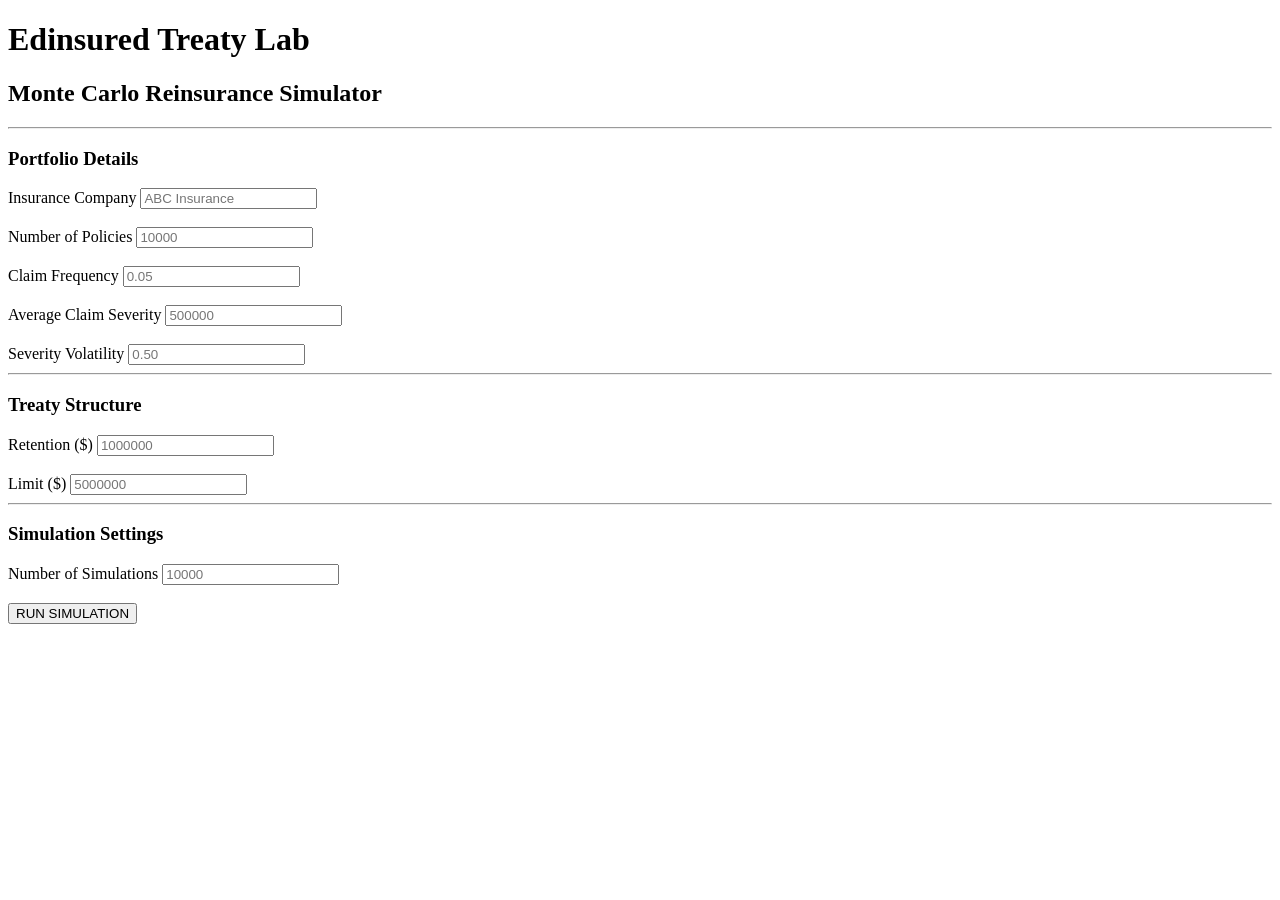
==== frontend/index.html @ 8ae64796 "Day 1: Created Treaty Lab input interface" ====
<!DOCTYPE html>
<html lang="en">

<head>
    <meta charset="UTF-8">
    <meta name="viewport" content="width=device-width, initial-scale=1.0">
    <title>Edinsured Treaty Lab</title>
</head>

<body>

    <h1>Edinsured Treaty Lab</h1>
    <h2>Monte Carlo Reinsurance Simulator</h2>

    <hr>

    <h3>Portfolio Details</h3>

    <label>Insurance Company</label>
    <input type="text" placeholder="ABC Insurance">

    <br><br>

    <label>Number of Policies</label>
    <input type="number" placeholder="10000">

    <br><br>

    <label>Claim Frequency</label>
    <input type="number" step="0.01" placeholder="0.05">

    <br><br>

    <label>Average Claim Severity</label>
    <input type="number" placeholder="500000">

    <br><br>

    <label>Severity Volatility</label>
    <input type="number" placeholder="0.50">


    <hr>


    <h3>Treaty Structure</h3>

    <label>Retention ($)</label>
    <input type="number" placeholder="1000000">

    <br><br>

    <label>Limit ($)</label>
    <input type="number" placeholder="5000000">


    <hr>


    <h3>Simulation Settings</h3>

    <label>Number of Simulations</label>
    <input type="number" placeholder="10000">

    <br><br>

    <button>
        RUN SIMULATION
    </button>


</body>

</html>
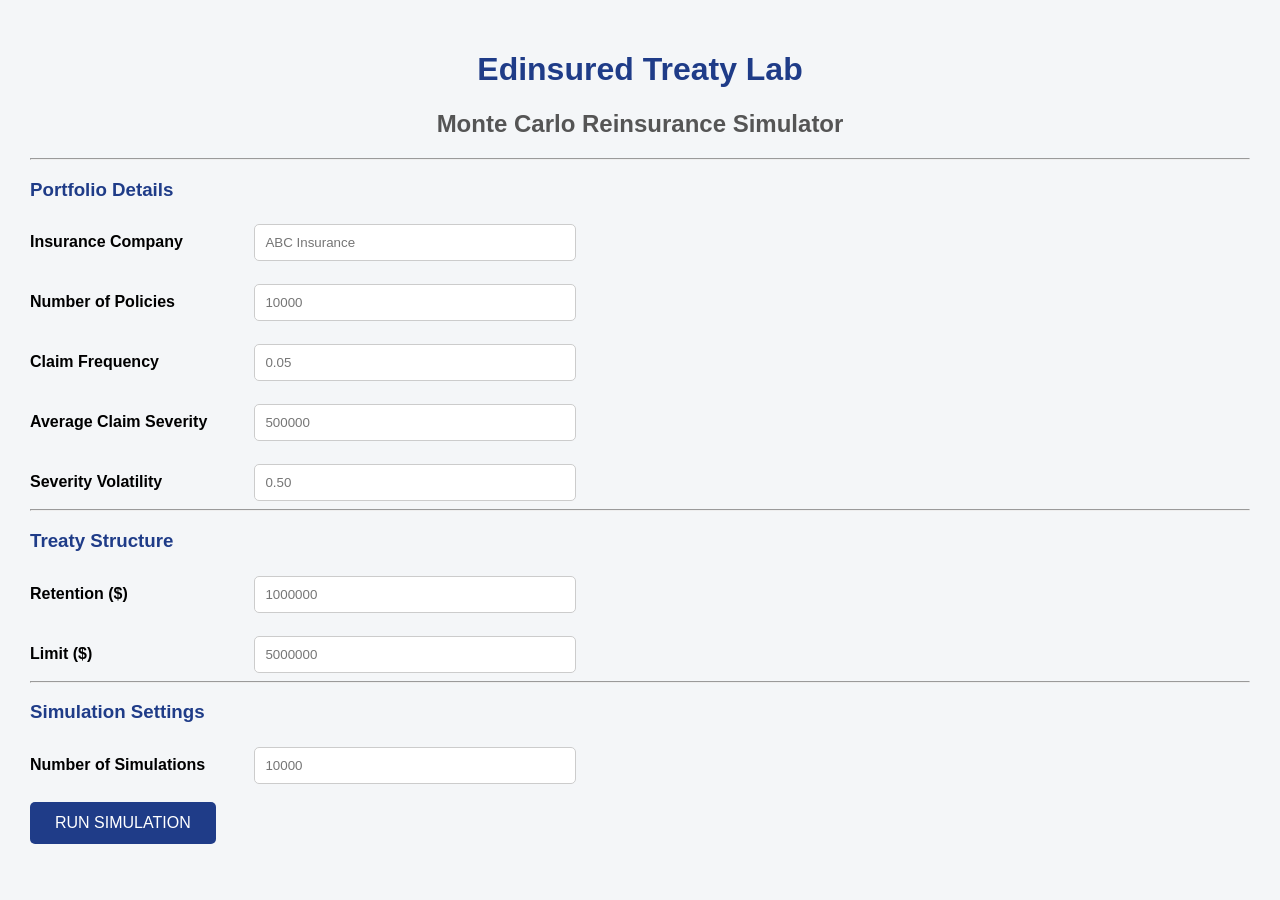
==== commit 43aabae2: "Day 1: Added JavaScript treaty input handling" ====
--- a/frontend/index.html
+++ b/frontend/index.html
@@ -5,6 +5,7 @@
     <meta charset="UTF-8">
     <meta name="viewport" content="width=device-width, initial-scale=1.0">
     <title>Edinsured Treaty Lab</title>
+    <link rel="stylesheet" href="style.css">
 </head>
 
 <body>
@@ -46,12 +47,12 @@
     <h3>Treaty Structure</h3>
 
     <label>Retention ($)</label>
-    <input type="number" placeholder="1000000">
+    <input id="retention" type="number" placeholder="1000000">
 
     <br><br>
 
     <label>Limit ($)</label>
-    <input type="number" placeholder="5000000">
+    <input id="limit" type="number" placeholder="5000000">
 
 
     <hr>
@@ -60,14 +61,14 @@
     <h3>Simulation Settings</h3>
 
     <label>Number of Simulations</label>
-    <input type="number" placeholder="10000">
+    <input id="simulations" type="number" placeholder="10000">
 
     <br><br>
 
-    <button>
-        RUN SIMULATION
-    </button>
-
+    <button onclick="runSimulation()">
+RUN SIMULATION
+</button>
+<script src="script.js"></script>
 
 </body>
 
--- a/frontend/style.css
+++ b/frontend/style.css
@@ -0,0 +1,55 @@
+body {
+    font-family: Arial, sans-serif;
+    background-color: #f4f6f8;
+    margin: 0;
+    padding: 30px;
+}
+
+
+h1 {
+    text-align: center;
+    color: #1f3c88;
+}
+
+
+h2 {
+    text-align: center;
+    color: #555;
+}
+
+
+h3 {
+    color: #1f3c88;
+}
+
+
+input {
+    width: 300px;
+    padding: 10px;
+    margin-top: 5px;
+    border: 1px solid #ccc;
+    border-radius: 5px;
+}
+
+
+label {
+    display: inline-block;
+    width: 220px;
+    font-weight: bold;
+}
+
+
+button {
+    background-color: #1f3c88;
+    color: white;
+    padding: 12px 25px;
+    border: none;
+    border-radius: 5px;
+    cursor: pointer;
+    font-size: 16px;
+}
+
+
+button:hover {
+    background-color: #14275e;
+}
